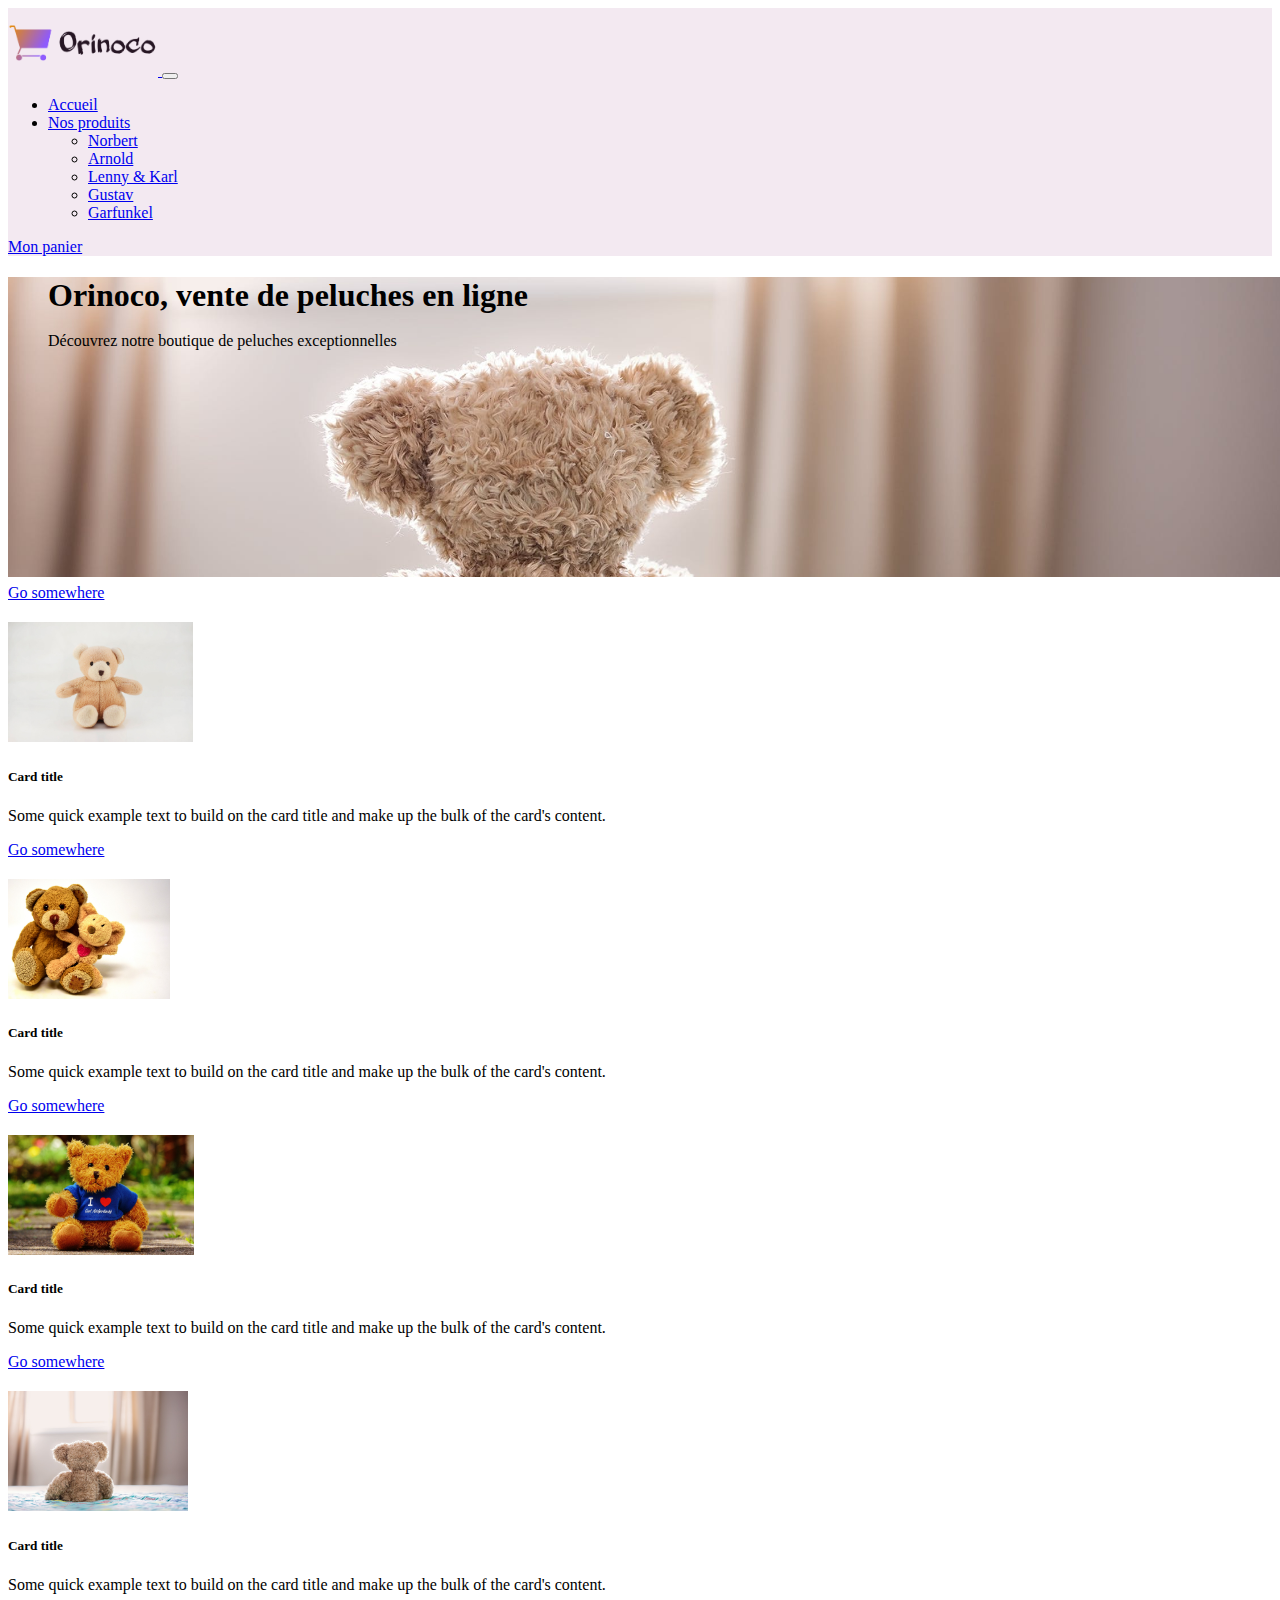
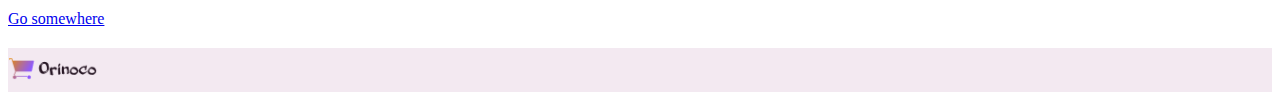
==== index.html @ a9563bab "resolution pb lien script js" ====
<!DOCTYPE html>
<html lang="fr">
<head>
    <meta charset="UTF-8">
    <meta name="viewport" content="width=device-width, initial-scale=1.0">
    <title>Document</title>
    
    <link rel="shortcut icon" type="image/png" href="favicon.jpg">
    <link href="https://cdn.jsdelivr.net/npm/bootstrap@5.0.0-beta1/dist/css/bootstrap.min.css" rel="stylesheet" integrity="sha384-giJF6kkoqNQ00vy+HMDP7azOuL0xtbfIcaT9wjKHr8RbDVddVHyTfAAsrekwKmP1" crossorigin="anonymous">
    <link rel="stylesheet" href="./css/style.css">
</head>

<body>
    
    <!--HEADER-->
    <header>
        <nav class="navbar navbar-expand-lg navbar-light bg-orinoco">
            <div class="container-fluid">
                <a class="navbar-brand" href="index.html">
                    <img src="./img/logo.png" alt="logo" width="150">
                </a>
                <button class="navbar-toggler" type="button" data-bs-toggle="collapse" data-bs-target="#navbarSupportedContent" aria-controls="navbarSupportedContent" aria-expanded="false" aria-label="Toggle navigation">
                    <span class="navbar-toggler-icon"></span>
                </button>
                <div class="collapse navbar-collapse" id="navbarSupportedContent">
                    <ul class="navbar-nav me-auto mb-2 mb-lg-0">
                        <li class="nav-item">
                            <a class="nav-link active" aria-current="page" href="#">Accueil</a>
                        </li>
                        <li class="nav-item dropdown">
                            <a class="nav-link dropdown-toggle" href="#" id="navbarDropdown" role="button" data-bs-toggle="dropdown" aria-expanded="false">
                                Nos produits
                            </a>
                            <ul class="dropdown-menu" aria-labelledby="navbarDropdown">
                                <li><a class="dropdown-item" href="#">Norbert</a></li>
                                <li><a class="dropdown-item" href="#">Arnold</a></li>
                                <li><a class="dropdown-item" href="#">Lenny & Karl</a></li>
                                <li><a class="dropdown-item" href="#">Gustav</a></li>
                                <li><a class="dropdown-item" href="#">Garfunkel</a></li>
                            </ul>
                        </li>
                    </ul>
                    
                    <i class="fas fa-cart-arrow-down"></i> <a href="panier.html">Mon panier</a>
                    
                </div>
            </div>
        </nav>
    </header>
    <!--fin HEADER-->
    <main>
        <img src="./img/teddy_5.jpg" alt="peluche de dos sur un lit" class="img-fluid img-banniere">
        <figure class="text-center">
            <H1 class="titre-banniere">Orinoco, vente de peluches en ligne</H1>
            <figcaption class="blockquote-footer subtitle-banniere">
                Découvrez notre boutique de peluches exceptionnelles
            </figcaption>
        </figure>
        
        <div class="container products">
            <section>
                <div class="row">
                    <div class="col col-md-4">
                        <div class="card">
                            <img src="./img/teddy_1.jpg" class="card-img-top" alt="peluche brune">
                            <div class="card-body">
                                <h5 class="card-title">Card title</h5>
                                <p class="card-text">Some quick example text to build on the card title and make up the bulk of the card's content.</p>
                                <a href="#" class="btn btn-primary">Go somewhere</a>
                            </div>
                        </div>
                    </div>
                    <div class="col col-md-4">
                        <div class="card">
                            <img src="./img/teddy_2.jpg" class="card-img-top" alt="peluche beige">
                            <div class="card-body">
                                <h5 class="card-title">Card title</h5>
                                <p class="card-text">Some quick example text to build on the card title and make up the bulk of the card's content.</p>
                                <a href="#" class="btn btn-primary">Go somewhere</a>
                            </div>
                        </div>
                    </div>
                    <div class="col col-md-4">
                        <div class="card">
                            <img src="./img/teddy_3.jpg" class="card-img-top" alt="couple de peluches">
                            <div class="card-body">
                                <h5 class="card-title">Card title</h5>
                                <p class="card-text">Some quick example text to build on the card title and make up the bulk of the card's content.</p>
                                <a href="#" class="btn btn-primary">Go somewhere</a>
                            </div>
                        </div>
                    </div>
                </div>
                <div class="row">
                    <div class="col col-md-4">
                        <div class="card">
                            <img src="./img/teddy_4.jpg" class="card-img-top" alt="peluche avec tee-shirt bleu">
                            <div class="card-body">
                                <h5 class="card-title">Card title</h5>
                                <p class="card-text">Some quick example text to build on the card title and make up the bulk of the card's content.</p>
                                <a href="#" class="btn btn-primary">Go somewhere</a>
                            </div>
                        </div>
                    </div>
                    <div class="col col-md-4">
                        <div class="card">
                            <img src="./img/teddy_5.jpg" class="card-img-top" alt="peluche de dos">
                            <div class="card-body">
                                <h5 class="card-title">Card title</h5>
                                <p class="card-text">Some quick example text to build on the card title and make up the bulk of the card's content.</p>
                                <a href="#" class="btn btn-primary">Go somewhere</a>
                            </div>
                        </div>
                    </div>
                </div>
            </section> 
        </div>
        
        <footer>
            <nav class="navbar navbar-light bg-orinoco">
                <div class="container">
                    <a class="navbar-brand" href="index.html">
                        <img src="./img/logo.png" alt="logo" width="90">
                    </a>
                </div>
            </nav>
        </footer>
    </main>
    <script src="https://cdn.jsdelivr.net/npm/bootstrap@5.0.0-beta1/dist/js/bootstrap.bundle.min.js" integrity="sha384-ygbV9kiqUc6oa4msXn9868pTtWMgiQaeYH7/t7LECLbyPA2x65Kgf80OJFdroafW" crossorigin="anonymous"></script>
</body>
</html>
---- css/style.css ----
.bg-orinoco {
  background-color: #f3e9f1;
}

.titre-banniere {
  margin-bottom: 18px;
}

.img-banniere {
  width: 100%;
  height: 300px;
  -o-object-fit: cover;
     object-fit: cover;
  position: absolute;
  z-index: 0;
}

.subtitle-banniere, .titre-banniere {
  position: relative;
  z-index: 2;
}

.card img {
  height: 120px;
  -o-object-fit: cover;
     object-fit: cover;
}

.col {
  margin-bottom: 20px;
}
/*# sourceMappingURL=style.css.map */
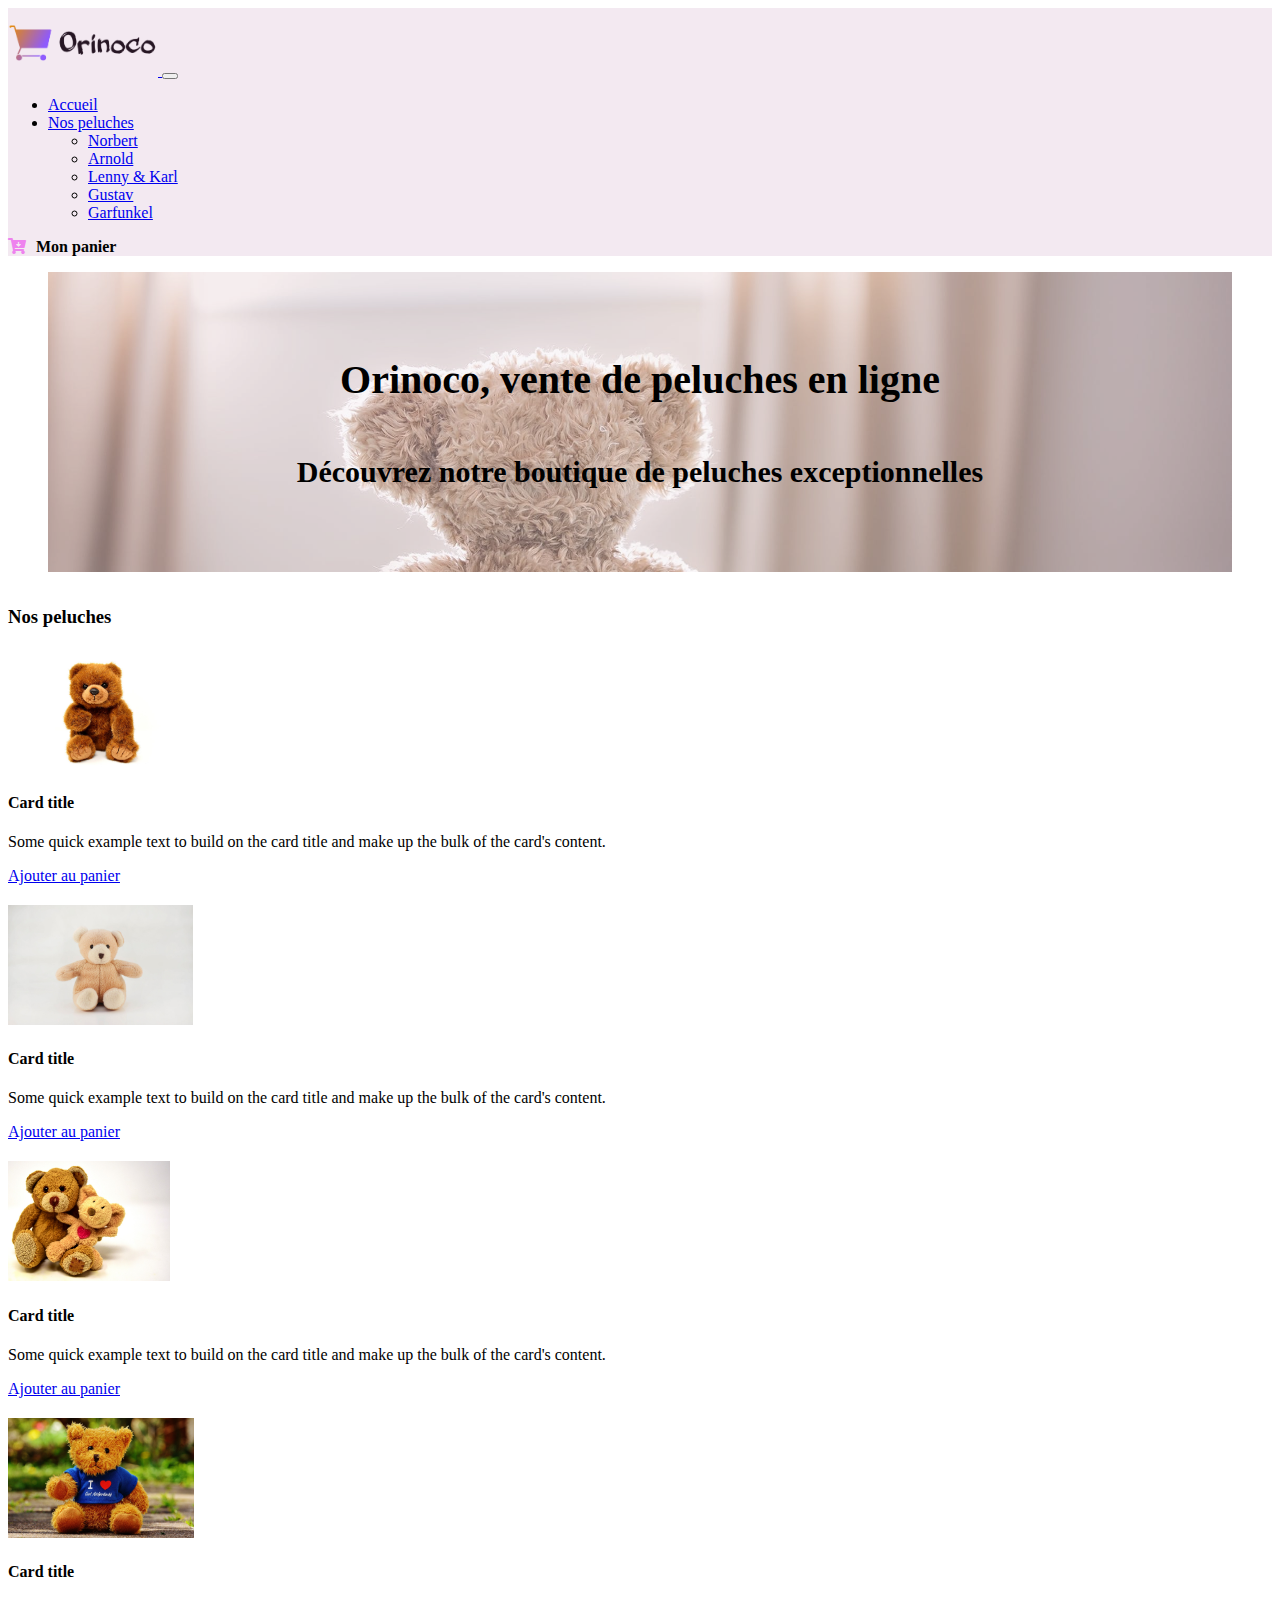
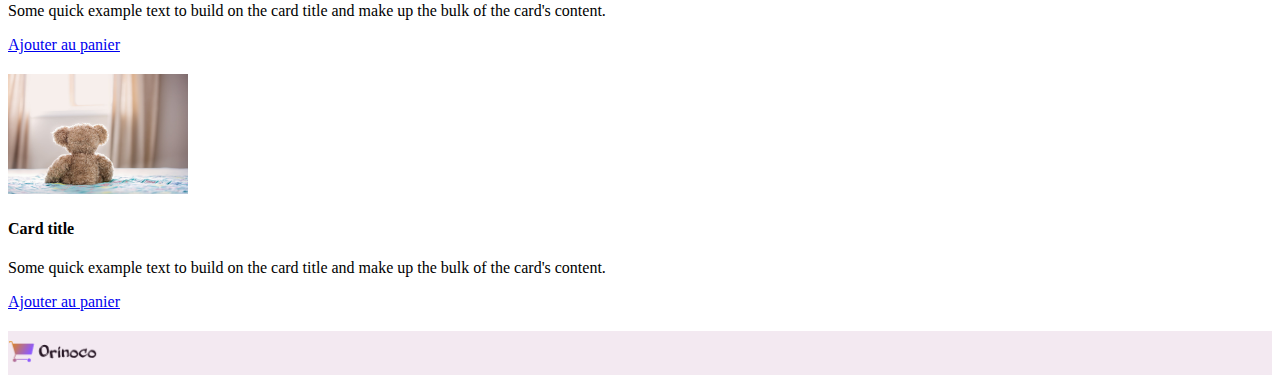
==== commit 4d08d3e7: "ajout favicon, page produit, panier, commande" ====
--- a/index.html
+++ b/index.html
@@ -3,11 +3,12 @@
 <head>
     <meta charset="UTF-8">
     <meta name="viewport" content="width=device-width, initial-scale=1.0">
-    <title>Document</title>
+    <title>Orinoco, vente de peluches en ligne</title>
     
     <link rel="shortcut icon" type="image/png" href="favicon.jpg">
     <link href="https://cdn.jsdelivr.net/npm/bootstrap@5.0.0-beta1/dist/css/bootstrap.min.css" rel="stylesheet" integrity="sha384-giJF6kkoqNQ00vy+HMDP7azOuL0xtbfIcaT9wjKHr8RbDVddVHyTfAAsrekwKmP1" crossorigin="anonymous">
     <link rel="stylesheet" href="./css/style.css">
+    <link rel="stylesheet" href="https://cdnjs.cloudflare.com/ajax/libs/font-awesome/5.14.0/css/all.css?fbclid=IwAR2eSP38d1M1GTnSdwaRsMdJhytiIXYMl7r7EpIOGWcmCy2ABNa8__3z9RM">
 </head>
 
 <body>
@@ -25,11 +26,11 @@
                 <div class="collapse navbar-collapse" id="navbarSupportedContent">
                     <ul class="navbar-nav me-auto mb-2 mb-lg-0">
                         <li class="nav-item">
-                            <a class="nav-link active" aria-current="page" href="#">Accueil</a>
+                            <a class="nav-link active" aria-current="page" href="index.html">Accueil</a>
                         </li>
                         <li class="nav-item dropdown">
                             <a class="nav-link dropdown-toggle" href="#" id="navbarDropdown" role="button" data-bs-toggle="dropdown" aria-expanded="false">
-                                Nos produits
+                                Nos peluches
                             </a>
                             <ul class="dropdown-menu" aria-labelledby="navbarDropdown">
                                 <li><a class="dropdown-item" href="#">Norbert</a></li>
@@ -41,91 +42,91 @@
                         </li>
                     </ul>
                     
-                    <i class="fas fa-cart-arrow-down"></i> <a href="panier.html">Mon panier</a>
+                     <a href="panier.html" class="basket"><i class="fas fa-cart-arrow-down"></i>Mon panier</a>
                     
                 </div>
             </div>
         </nav>
     </header>
     <!--fin HEADER-->
-    <main>
-        <img src="./img/teddy_5.jpg" alt="peluche de dos sur un lit" class="img-fluid img-banniere">
+    
         <figure class="text-center">
-            <H1 class="titre-banniere">Orinoco, vente de peluches en ligne</H1>
-            <figcaption class="blockquote-footer subtitle-banniere">
-                Découvrez notre boutique de peluches exceptionnelles
+            <img src="./img/teddy_5.jpg" alt="peluche de dos sur un lit" class="img-fluid">
+            <figcaption>
+                <h1>Orinoco, vente de peluches en ligne</h1>
+                <h2>Découvrez notre boutique de peluches exceptionnelles</h2>
             </figcaption>
         </figure>
-        
-        <div class="container products">
-            <section>
-                <div class="row">
-                    <div class="col col-md-4">
-                        <div class="card">
-                            <img src="./img/teddy_1.jpg" class="card-img-top" alt="peluche brune">
-                            <div class="card-body">
-                                <h5 class="card-title">Card title</h5>
-                                <p class="card-text">Some quick example text to build on the card title and make up the bulk of the card's content.</p>
-                                <a href="#" class="btn btn-primary">Go somewhere</a>
-                            </div>
-                        </div>
-                    </div>
-                    <div class="col col-md-4">
-                        <div class="card">
-                            <img src="./img/teddy_2.jpg" class="card-img-top" alt="peluche beige">
-                            <div class="card-body">
-                                <h5 class="card-title">Card title</h5>
-                                <p class="card-text">Some quick example text to build on the card title and make up the bulk of the card's content.</p>
-                                <a href="#" class="btn btn-primary">Go somewhere</a>
-                            </div>
-                        </div>
-                    </div>
-                    <div class="col col-md-4">
-                        <div class="card">
-                            <img src="./img/teddy_3.jpg" class="card-img-top" alt="couple de peluches">
-                            <div class="card-body">
-                                <h5 class="card-title">Card title</h5>
-                                <p class="card-text">Some quick example text to build on the card title and make up the bulk of the card's content.</p>
-                                <a href="#" class="btn btn-primary">Go somewhere</a>
-                            </div>
+<main>
+    <h3 class="text-center product-title">Nos peluches</h3>
+    <div class="container products">
+        <section>
+            <div class="row">
+                <div class="col col-md-4">
+                    <div class="card">
+                        <img src="./img/teddy_1.jpg" class="card-img-top" alt="peluche brune">
+                        <div class="card-body">
+                            <h4 class="card-title">Card title</h4>
+                            <p class="card-text">Some quick example text to build on the card title and make up the bulk of the card's content.</p>
+                            <a href="#" class="btn btn-primary">Ajouter au panier</a>
                         </div>
                     </div>
                 </div>
-                <div class="row">
-                    <div class="col col-md-4">
-                        <div class="card">
-                            <img src="./img/teddy_4.jpg" class="card-img-top" alt="peluche avec tee-shirt bleu">
-                            <div class="card-body">
-                                <h5 class="card-title">Card title</h5>
-                                <p class="card-text">Some quick example text to build on the card title and make up the bulk of the card's content.</p>
-                                <a href="#" class="btn btn-primary">Go somewhere</a>
-                            </div>
-                        </div>
-                    </div>
-                    <div class="col col-md-4">
-                        <div class="card">
-                            <img src="./img/teddy_5.jpg" class="card-img-top" alt="peluche de dos">
-                            <div class="card-body">
-                                <h5 class="card-title">Card title</h5>
-                                <p class="card-text">Some quick example text to build on the card title and make up the bulk of the card's content.</p>
-                                <a href="#" class="btn btn-primary">Go somewhere</a>
-                            </div>
+                <div class="col col-md-4">
+                    <div class="card">
+                        <img src="./img/teddy_2.jpg" class="card-img-top" alt="peluche beige">
+                        <div class="card-body">
+                            <h4 class="card-title">Card title</h4>
+                            <p class="card-text">Some quick example text to build on the card title and make up the bulk of the card's content.</p>
+                            <a href="#" class="btn btn-primary">Ajouter au panier</a>
                         </div>
                     </div>
                 </div>
-            </section> 
+                <div class="col col-md-4">
+                    <div class="card">
+                        <img src="./img/teddy_3.jpg" class="card-img-top" alt="couple de peluches">
+                        <div class="card-body">
+                            <h4 class="card-title">Card title</h4>
+                            <p class="card-text">Some quick example text to build on the card title and make up the bulk of the card's content.</p>
+                            <a href="#" class="btn btn-primary">Ajouter au panier</a>
+                        </div>
+                    </div>
+                </div>
+            </div>
+            <div class="row">
+                <div class="col col-md-4">
+                    <div class="card">
+                        <img src="./img/teddy_4.jpg" class="card-img-top" alt="peluche avec tee-shirt bleu">
+                        <div class="card-body">
+                            <h4 class="card-title">Card title</h4>
+                            <p class="card-text">Some quick example text to build on the card title and make up the bulk of the card's content.</p>
+                            <a href="#" class="btn btn-primary">Ajouter au panier</a>
+                        </div>
+                    </div>
+                </div>
+                <div class="col col-md-4">
+                    <div class="card">
+                        <img src="./img/teddy_5.jpg" class="card-img-top" alt="peluche de dos">
+                        <div class="card-body">
+                            <h4 class="card-title">Card title</h4>
+                            <p class="card-text">Some quick example text to build on the card title and make up the bulk of the card's content.</p>
+                            <a href="#" class="btn btn-primary">Ajouter au panier</a>
+                        </div>
+                    </div>
+                </div>
+            </div>
+        </section> 
+    </div>
+</main>
+<footer>
+    <nav class="navbar navbar-light bg-orinoco">
+        <div class="container">
+            <a class="navbar-brand" href="index.html">
+                <img src="./img/logo.png" alt="logo" width="90">
+            </a>
         </div>
-        
-        <footer>
-            <nav class="navbar navbar-light bg-orinoco">
-                <div class="container">
-                    <a class="navbar-brand" href="index.html">
-                        <img src="./img/logo.png" alt="logo" width="90">
-                    </a>
-                </div>
-            </nav>
-        </footer>
-    </main>
-    <script src="https://cdn.jsdelivr.net/npm/bootstrap@5.0.0-beta1/dist/js/bootstrap.bundle.min.js" integrity="sha384-ygbV9kiqUc6oa4msXn9868pTtWMgiQaeYH7/t7LECLbyPA2x65Kgf80OJFdroafW" crossorigin="anonymous"></script>
+    </nav>
+</footer>
+<script src="https://cdn.jsdelivr.net/npm/bootstrap@5.0.0-beta1/dist/js/bootstrap.bundle.min.js" integrity="sha384-ygbV9kiqUc6oa4msXn9868pTtWMgiQaeYH7/t7LECLbyPA2x65Kgf80OJFdroafW" crossorigin="anonymous"></script>
 </body>
 </html>--- a/css/style.css
+++ b/css/style.css
@@ -1,23 +1,79 @@
+body {
+  height: 100vh;
+  display: -webkit-box;
+  display: -ms-flexbox;
+  display: flex;
+  -webkit-box-orient: vertical;
+  -webkit-box-direction: normal;
+      -ms-flex-direction: column;
+          flex-direction: column;
+}
+
 .bg-orinoco {
   background-color: #f3e9f1;
 }
 
-.titre-banniere {
-  margin-bottom: 18px;
+header .fas {
+  margin-right: 10px;
+  color: violet;
 }
 
-.img-banniere {
+header .basket {
+  text-decoration: none;
+  color: black;
+  cursor: pointer;
+  font-weight: bold;
+}
+
+figure.text-center {
+  position: relative;
+  display: -webkit-box;
+  display: -ms-flexbox;
+  display: flex;
+}
+
+figure.text-center img {
   width: 100%;
   height: 300px;
   -o-object-fit: cover;
      object-fit: cover;
-  position: absolute;
   z-index: 0;
 }
 
-.subtitle-banniere, .titre-banniere {
-  position: relative;
-  z-index: 2;
+figure.text-center figcaption {
+  margin: 0 auto;
+  width: 100%;
+  height: 100%;
+  display: -webkit-box;
+  display: -ms-flexbox;
+  display: flex;
+  -webkit-box-orient: vertical;
+  -webkit-box-direction: normal;
+      -ms-flex-direction: column;
+          flex-direction: column;
+  -webkit-box-pack: center;
+      -ms-flex-pack: center;
+          justify-content: center;
+  -webkit-box-align: center;
+      -ms-flex-align: center;
+          align-items: center;
+  position: absolute;
+  z-index: 1;
+  background-color: rgba(243, 233, 241, 0.3);
+}
+
+figure.text-center figcaption h1 {
+  font-size: 40px;
+  font-weight: bold;
+}
+
+figure.text-center figcaption h2 {
+  font-size: 30px;
+}
+
+.product-title {
+  font-weight: bold;
+  margin-bottom: 20px;
 }
 
 .card img {
@@ -29,4 +85,50 @@
 .col {
   margin-bottom: 20px;
 }
+
+footer {
+  position: -webkit-sticky;
+  position: sticky;
+  margin-top: auto;
+}
+
+/*PAGE PRODUITS*/
+.title-products {
+  margin-top: 20px;
+}
+
+.fiche {
+  width: 100%;
+  max-width: 80%;
+  display: -webkit-box;
+  display: -ms-flexbox;
+  display: flex;
+  -ms-flex-wrap: wrap;
+      flex-wrap: wrap;
+  -webkit-box-align: center;
+      -ms-flex-align: center;
+          align-items: center;
+  -webkit-box-pack: justify;
+      -ms-flex-pack: justify;
+          justify-content: space-between;
+  margin-top: 5%;
+}
+
+.photo-product img {
+  height: 300px;
+  width: 300px;
+  -o-object-fit: cover;
+     object-fit: cover;
+  -webkit-box-shadow: lightgray 2px 5px 10px;
+          box-shadow: lightgray 2px 5px 10px;
+  margin: 0 auto;
+  min-width: 200px;
+  padding: 20px;
+  margin-bottom: 20px;
+}
+
+/*PAGE COMMANDE*/
+.command {
+  margin-top: 15%;
+}
 /*# sourceMappingURL=style.css.map */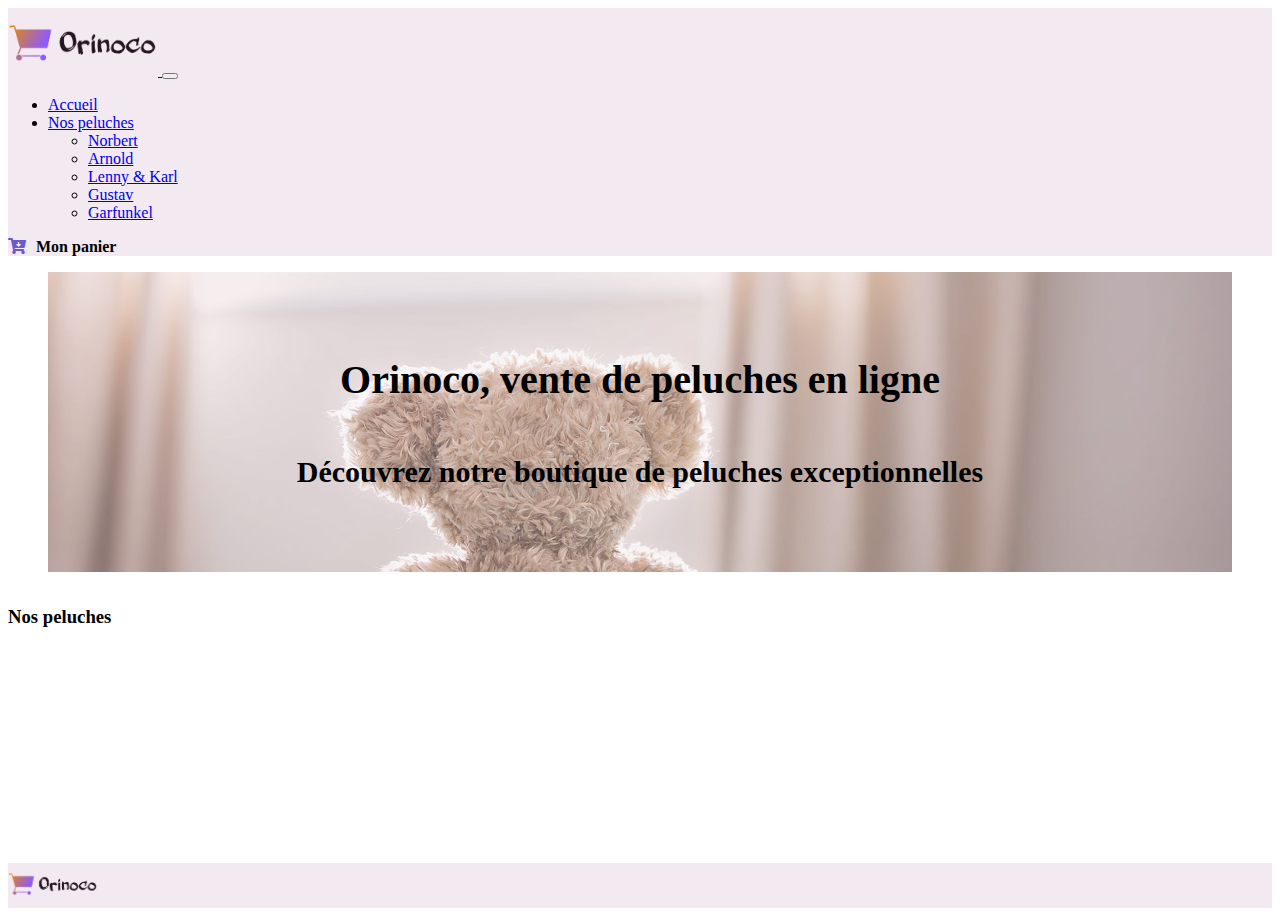
==== commit 3145abf0: "commencement JS + déplacer img" ====
--- a/index.html
+++ b/index.html
@@ -5,7 +5,7 @@
     <meta name="viewport" content="width=device-width, initial-scale=1.0">
     <title>Orinoco, vente de peluches en ligne</title>
     
-    <link rel="shortcut icon" type="image/png" href="favicon.jpg">
+    <link rel="shortcut icon" type="image/png" href="favicon.png">
     <link href="https://cdn.jsdelivr.net/npm/bootstrap@5.0.0-beta1/dist/css/bootstrap.min.css" rel="stylesheet" integrity="sha384-giJF6kkoqNQ00vy+HMDP7azOuL0xtbfIcaT9wjKHr8RbDVddVHyTfAAsrekwKmP1" crossorigin="anonymous">
     <link rel="stylesheet" href="./css/style.css">
     <link rel="stylesheet" href="https://cdnjs.cloudflare.com/ajax/libs/font-awesome/5.14.0/css/all.css?fbclid=IwAR2eSP38d1M1GTnSdwaRsMdJhytiIXYMl7r7EpIOGWcmCy2ABNa8__3z9RM">
@@ -42,7 +42,7 @@
                         </li>
                     </ul>
                     
-                     <a href="panier.html" class="basket"><i class="fas fa-cart-arrow-down"></i>Mon panier</a>
+                     <a href="basket.html" class="basket"><i class="fas fa-cart-arrow-down"></i>Mon panier</a>
                     
                 </div>
             </div>
@@ -61,60 +61,9 @@
     <h3 class="text-center product-title">Nos peluches</h3>
     <div class="container products">
         <section>
-            <div class="row">
-                <div class="col col-md-4">
-                    <div class="card">
-                        <img src="./img/teddy_1.jpg" class="card-img-top" alt="peluche brune">
-                        <div class="card-body">
-                            <h4 class="card-title">Card title</h4>
-                            <p class="card-text">Some quick example text to build on the card title and make up the bulk of the card's content.</p>
-                            <a href="#" class="btn btn-primary">Ajouter au panier</a>
-                        </div>
-                    </div>
-                </div>
-                <div class="col col-md-4">
-                    <div class="card">
-                        <img src="./img/teddy_2.jpg" class="card-img-top" alt="peluche beige">
-                        <div class="card-body">
-                            <h4 class="card-title">Card title</h4>
-                            <p class="card-text">Some quick example text to build on the card title and make up the bulk of the card's content.</p>
-                            <a href="#" class="btn btn-primary">Ajouter au panier</a>
-                        </div>
-                    </div>
-                </div>
-                <div class="col col-md-4">
-                    <div class="card">
-                        <img src="./img/teddy_3.jpg" class="card-img-top" alt="couple de peluches">
-                        <div class="card-body">
-                            <h4 class="card-title">Card title</h4>
-                            <p class="card-text">Some quick example text to build on the card title and make up the bulk of the card's content.</p>
-                            <a href="#" class="btn btn-primary">Ajouter au panier</a>
-                        </div>
-                    </div>
-                </div>
-            </div>
-            <div class="row">
-                <div class="col col-md-4">
-                    <div class="card">
-                        <img src="./img/teddy_4.jpg" class="card-img-top" alt="peluche avec tee-shirt bleu">
-                        <div class="card-body">
-                            <h4 class="card-title">Card title</h4>
-                            <p class="card-text">Some quick example text to build on the card title and make up the bulk of the card's content.</p>
-                            <a href="#" class="btn btn-primary">Ajouter au panier</a>
-                        </div>
-                    </div>
-                </div>
-                <div class="col col-md-4">
-                    <div class="card">
-                        <img src="./img/teddy_5.jpg" class="card-img-top" alt="peluche de dos">
-                        <div class="card-body">
-                            <h4 class="card-title">Card title</h4>
-                            <p class="card-text">Some quick example text to build on the card title and make up the bulk of the card's content.</p>
-                            <a href="#" class="btn btn-primary">Ajouter au panier</a>
-                        </div>
-                    </div>
-                </div>
-            </div>
+            <div class="row" id="teddies">
+                <!--ICI HTML GÉNÉRÉ AVEC JS CF APP.JS-->
+            </div>   
         </section> 
     </div>
 </main>
@@ -127,6 +76,7 @@
         </div>
     </nav>
 </footer>
+<script src="/js/app.js"></script>
 <script src="https://cdn.jsdelivr.net/npm/bootstrap@5.0.0-beta1/dist/js/bootstrap.bundle.min.js" integrity="sha384-ygbV9kiqUc6oa4msXn9868pTtWMgiQaeYH7/t7LECLbyPA2x65Kgf80OJFdroafW" crossorigin="anonymous"></script>
 </body>
 </html>--- a/css/style.css
+++ b/css/style.css
@@ -9,13 +9,18 @@
           flex-direction: column;
 }
 
+.btn-primary {
+  background-color: slateblue;
+  border-color: slateblue;
+}
+
 .bg-orinoco {
   background-color: #f3e9f1;
 }
 
 header .fas {
   margin-right: 10px;
-  color: violet;
+  color: slateblue;
 }
 
 header .basket {
@@ -129,6 +134,29 @@
 
 /*PAGE COMMANDE*/
 .command {
-  margin-top: 15%;
+  margin-top: 5%;
+}
+
+/*PAGE PANIER*/
+.card-tab {
+  overflow-x: auto;
+  overflow-y: hidden;
+}
+
+.size-tab {
+  min-width: 680px;
+}
+
+.tab--1 {
+  width: 120px;
+}
+
+.tab--2 {
+  width: 200px;
+}
+
+.valid-command {
+  margin-top: 20px;
+  margin-bottom: 20px;
 }
 /*# sourceMappingURL=style.css.map */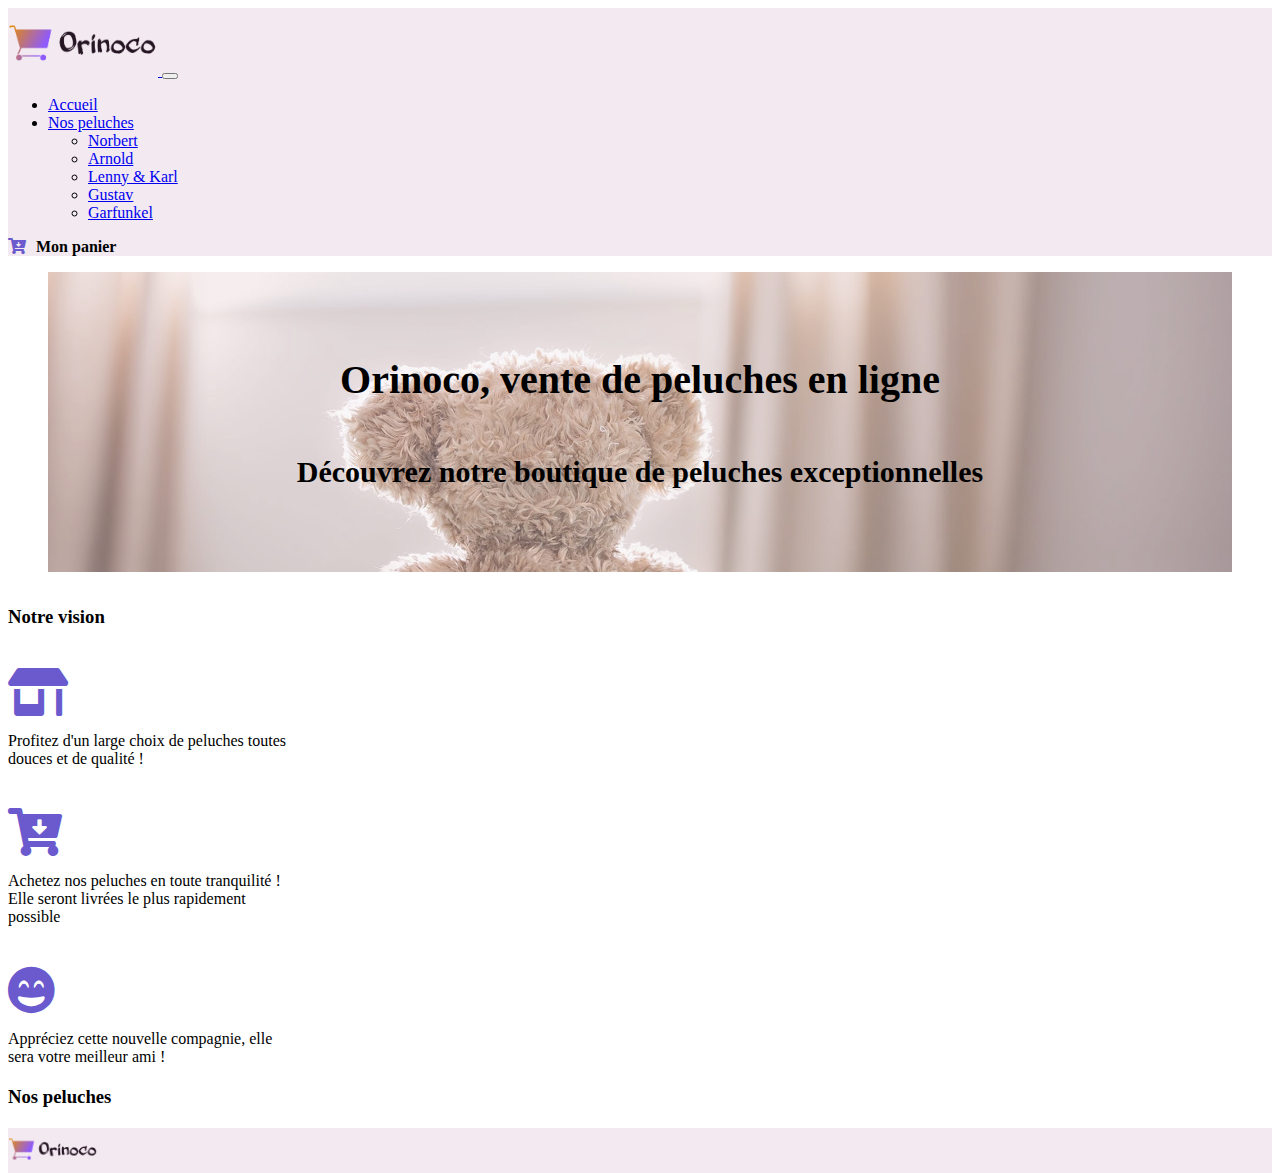
==== commit 19e9d0cd: "ajout "notre vision" page accueil + products.js avancée" ====
--- a/index.html
+++ b/index.html
@@ -42,7 +42,7 @@
                         </li>
                     </ul>
                     
-                     <a href="basket.html" class="basket"><i class="fas fa-cart-arrow-down"></i>Mon panier</a>
+                    <a href="basket.html" class="basket"><i class="fas fa-cart-arrow-down"></i>Mon panier</a>
                     
                 </div>
             </div>
@@ -50,33 +50,57 @@
     </header>
     <!--fin HEADER-->
     
-        <figure class="text-center">
-            <img src="./img/teddy_5.jpg" alt="peluche de dos sur un lit" class="img-fluid">
-            <figcaption>
-                <h1>Orinoco, vente de peluches en ligne</h1>
-                <h2>Découvrez notre boutique de peluches exceptionnelles</h2>
-            </figcaption>
-        </figure>
-<main>
-    <h3 class="text-center product-title">Nos peluches</h3>
-    <div class="container products">
-        <section>
-            <div class="row" id="teddies">
-                <!--ICI HTML GÉNÉRÉ AVEC JS CF APP.JS-->
-            </div>   
-        </section> 
-    </div>
-</main>
-<footer>
-    <nav class="navbar navbar-light bg-orinoco">
-        <div class="container">
-            <a class="navbar-brand" href="index.html">
-                <img src="./img/logo.png" alt="logo" width="90">
-            </a>
+    <figure class="text-center">
+        <img src="./img/teddy_5.jpg" alt="peluche de dos sur un lit" class="img-fluid">
+        <figcaption>
+            <h1>Orinoco, vente de peluches en ligne</h1>
+            <h2>Découvrez notre boutique de peluches exceptionnelles</h2>
+        </figcaption>
+    </figure>
+    <main>
+        <div class="container text-center">
+            <h3 class="text-center product-title">Notre vision</h3>
+            <div class="row accueil">
+                <div class="card accueil_card" style="width: 18rem;">
+                    <i class="fas fa-store-alt fa-3x icone"></i>
+                    <div class="card-body">
+                        <p class="card-text">Profitez d'un large choix de peluches toutes douces et de qualité ! </p>
+                    </div>
+                </div>
+                <div class="card accueil_card" style="width: 18rem;">
+                    <i class="fas fa-cart-arrow-down fa-3x icone"></i>
+                    <div class="card-body">
+                        <p class="card-text">Achetez nos peluches en toute tranquilité ! Elle seront livrées le plus rapidement possible</p>
+                    </div>
+                </div>
+                <div class="card accueil_card" style="width: 18rem;">
+                    <i class="fas fa-grin-beam fa-3x icone"></i>
+                    <div class="card-body">
+                        <p class="card-text">Appréciez cette nouvelle compagnie, elle sera votre meilleur ami !</p>
+                    </div>
+                </div>
+            </div>
         </div>
-    </nav>
-</footer>
-<script src="/js/app.js"></script>
-<script src="https://cdn.jsdelivr.net/npm/bootstrap@5.0.0-beta1/dist/js/bootstrap.bundle.min.js" integrity="sha384-ygbV9kiqUc6oa4msXn9868pTtWMgiQaeYH7/t7LECLbyPA2x65Kgf80OJFdroafW" crossorigin="anonymous"></script>
+        
+        <h3 class="text-center product-title">Nos peluches</h3>
+        <div class="container products">
+            <section>
+                <div class="row" id="teddies">
+                    <!--ICI HTML GÉNÉRÉ AVEC JS CF APP.JS-->
+                </div>   
+            </section> 
+        </div>
+    </main>
+    <footer>
+        <nav class="navbar navbar-light bg-orinoco">
+            <div class="container">
+                <a class="navbar-brand" href="index.html">
+                    <img src="./img/logo.png" alt="logo" width="90">
+                </a>
+            </div>
+        </nav>
+    </footer>
+    <script src="./js/app.js"></script>
+    <script src="https://cdn.jsdelivr.net/npm/bootstrap@5.0.0-beta1/dist/js/bootstrap.bundle.min.js" integrity="sha384-ygbV9kiqUc6oa4msXn9868pTtWMgiQaeYH7/t7LECLbyPA2x65Kgf80OJFdroafW" crossorigin="anonymous"></script>
 </body>
 </html>--- a/css/style.css
+++ b/css/style.css
@@ -18,6 +18,7 @@
   background-color: #f3e9f1;
 }
 
+/*PAGE ACCUEIL*/
 header .fas {
   margin-right: 10px;
   color: slateblue;
@@ -28,6 +29,27 @@
   color: black;
   cursor: pointer;
   font-weight: bold;
+}
+
+.accueil {
+  -ms-flex-pack: distribute;
+      justify-content: space-around;
+}
+
+.accueil_card {
+  margin-bottom: 20px;
+  padding-top: 20px;
+  cursor: pointer;
+}
+
+.accueil_card:hover {
+  -webkit-box-shadow: lightgray 2px 5px 10px;
+          box-shadow: lightgray 2px 5px 10px;
+  background-color: #f3e9f1;
+}
+
+.accueil_card .icone {
+  color: slateblue;
 }
 
 figure.text-center {
@@ -104,18 +126,11 @@
 
 .fiche {
   width: 100%;
-  max-width: 80%;
   display: -webkit-box;
   display: -ms-flexbox;
   display: flex;
   -ms-flex-wrap: wrap;
       flex-wrap: wrap;
-  -webkit-box-align: center;
-      -ms-flex-align: center;
-          align-items: center;
-  -webkit-box-pack: justify;
-      -ms-flex-pack: justify;
-          justify-content: space-between;
   margin-top: 5%;
 }
 
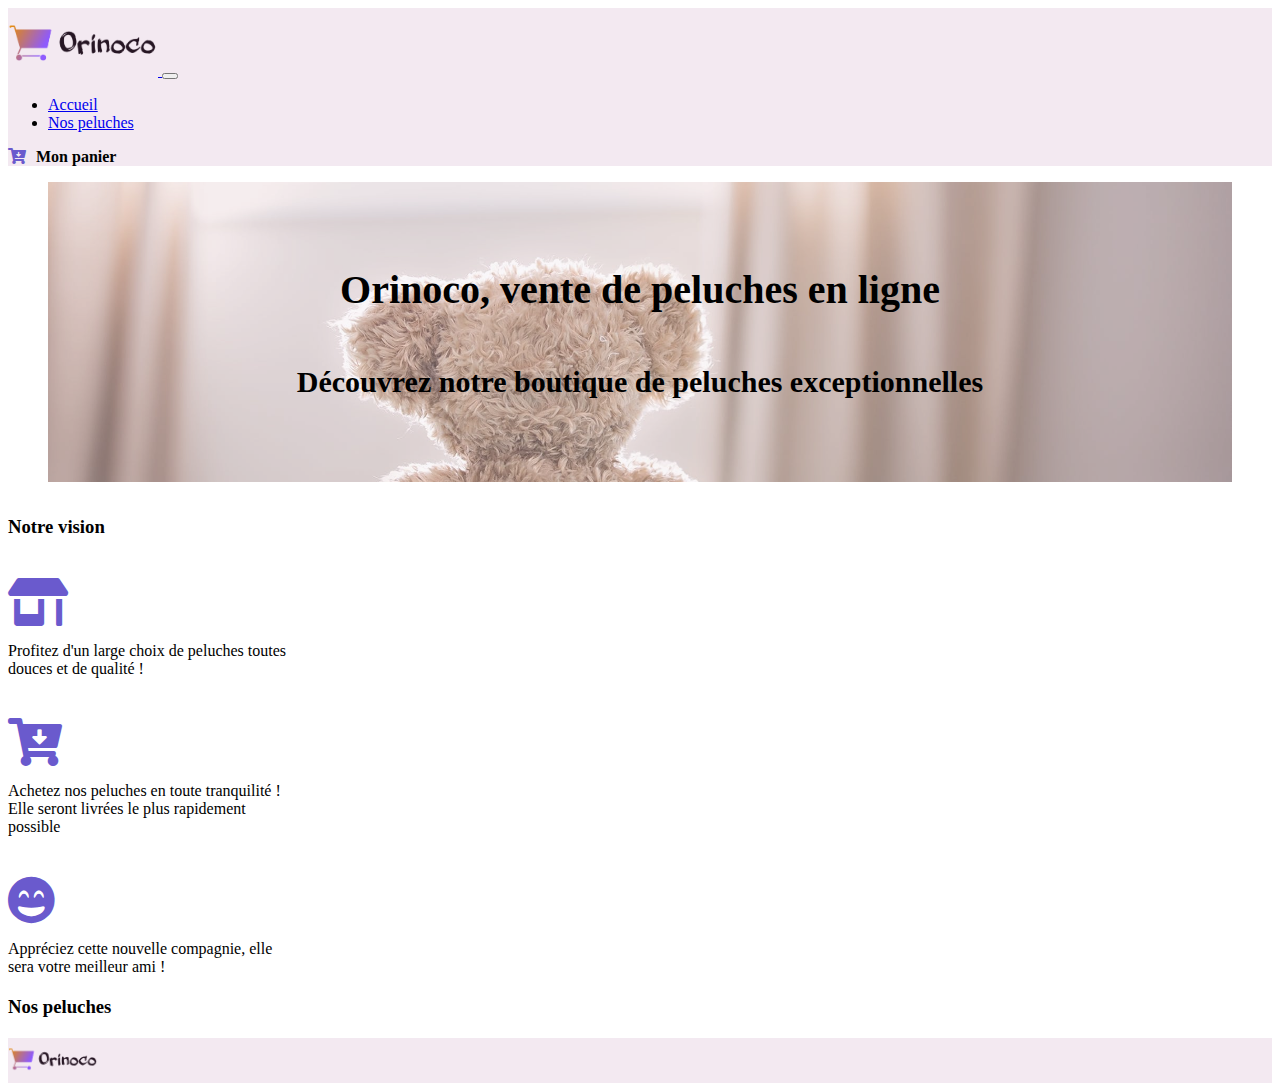
==== commit 8eb11846: "command.html + command.js + basket.js ok" ====
--- a/index.html
+++ b/index.html
@@ -32,12 +32,8 @@
                             <a class="nav-link dropdown-toggle" href="#" id="navbarDropdown" role="button" data-bs-toggle="dropdown" aria-expanded="false">
                                 Nos peluches
                             </a>
-                            <ul class="dropdown-menu" aria-labelledby="navbarDropdown">
-                                <li><a class="dropdown-item" href="#">Norbert</a></li>
-                                <li><a class="dropdown-item" href="#">Arnold</a></li>
-                                <li><a class="dropdown-item" href="#">Lenny & Karl</a></li>
-                                <li><a class="dropdown-item" href="#">Gustav</a></li>
-                                <li><a class="dropdown-item" href="#">Garfunkel</a></li>
+                            <ul class="dropdown-menu" aria-labelledby="navbarDropdown" id="header_list">
+                                <!--LISTE PELUCHE GENEREE PAR JS-->
                             </ul>
                         </li>
                     </ul>
@@ -101,6 +97,7 @@
         </nav>
     </footer>
     <script src="./js/app.js"></script>
+    <script src="/js/header.js"></script>
     <script src="https://cdn.jsdelivr.net/npm/bootstrap@5.0.0-beta1/dist/js/bootstrap.bundle.min.js" integrity="sha384-ygbV9kiqUc6oa4msXn9868pTtWMgiQaeYH7/t7LECLbyPA2x65Kgf80OJFdroafW" crossorigin="anonymous"></script>
 </body>
 </html>--- a/css/style.css
+++ b/css/style.css
@@ -174,4 +174,10 @@
   margin-top: 20px;
   margin-bottom: 20px;
 }
+
+/* PAGE COMMANDE*/
+#orderId {
+  font-weight: bold;
+  color: slateblue;
+}
 /*# sourceMappingURL=style.css.map */